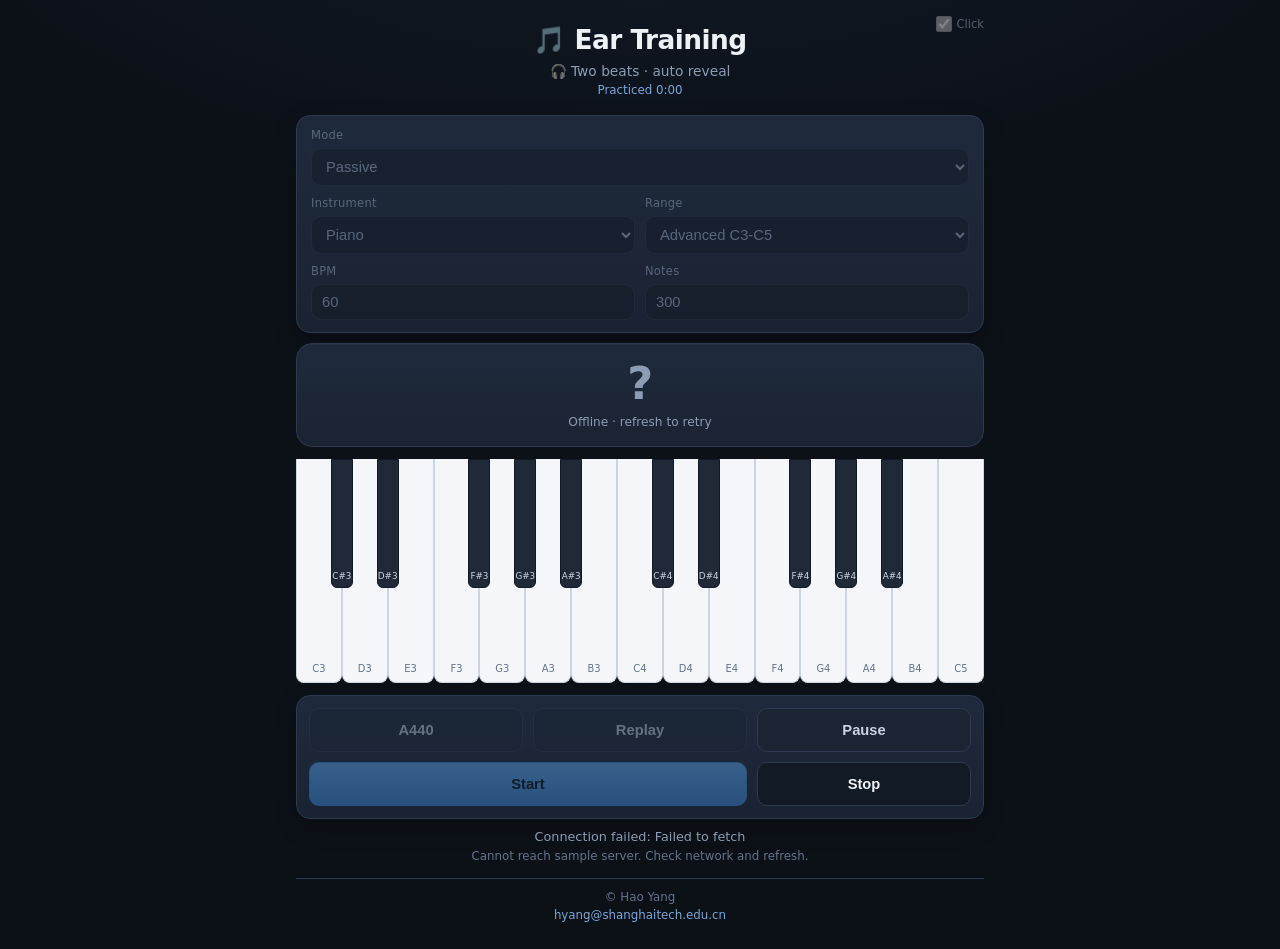
==== web/index.html @ 0d1a3cca "commit" ====
<!DOCTYPE html>
<html lang="en">
<head>
  <meta charset="UTF-8">
  <meta name="viewport" content="width=device-width, initial-scale=1, maximum-scale=1, minimum-scale=1, user-scalable=no, viewport-fit=cover">
  <meta name="apple-mobile-web-app-capable" content="yes">
  <meta name="mobile-web-app-capable" content="yes">
  <meta http-equiv="Cache-Control" content="no-cache, no-store, must-revalidate">
  <title>Ear Training</title>
  <!-- build: 2.1.4 -->
  <link rel="stylesheet" href="styles.css?v=2.1.4">
</head>
<body>
  <div class="app">
    <header class="header">
      <label class="metronome-toggle" title="Metronome">
        <input id="metronome" type="checkbox" checked>
        <span>Click</span>
      </label>
      <h1>🎵 Ear Training</h1>
      <p id="subtitle" class="subtitle">Two beats · auto reveal</p>
      <p class="practice-time"><a id="practiceTimeLink" class="practice-link" href="stats.html">Practiced 0:00</a></p>
    </header>

    <section class="controls">
      <div class="controls-panel">
        <div class="control-row control-row-single">
          <label class="field">
            <span class="field-label">Mode</span>
            <select id="mode">
              <option value="passive">Passive</option>
              <option value="interactive">Interactive</option>
              <option value="bass">Bass</option>
              <option value="intervals">Intervals</option>
              <option value="melody">Melody</option>
              <option value="chords">Chords</option>
            </select>
          </label>
        </div>

        <div id="chordOptionsRow" class="control-row control-row-single hidden">
          <label class="field">
            <span class="field-label">Chord set</span>
            <select id="chordSet">
              <option value="c-major-triads">C major triads</option>
              <option value="c-major-triads-inv">C major triads + inversions</option>
              <option value="a-minor-triads">A minor triads</option>
              <option value="a-minor-triads-inv">A minor triads + inversions</option>
              <option value="c-major-7ths">C major 7ths</option>
              <option value="c-major-7ths-inv">C major 7ths + inversions</option>
              <option value="progressions">Progressions</option>
            </select>
          </label>
        </div>

        <div id="intervalOptionsRow" class="control-row control-row-single hidden">
          <label class="field">
            <span class="field-label">Interval style</span>
            <select id="intervalStyle">
              <option value="random">Harmonic / melodic</option>
              <option value="harmonic">Harmonic</option>
              <option value="melodic">Melodic</option>
            </select>
          </label>
        </div>

        <div class="control-row">
          <label class="field">
            <span class="field-label">Instrument</span>
            <select id="instrument">
              <option value="piano">Piano</option>
              <option value="violin">Violin</option>
              <option value="guitar">Guitar</option>
              <option value="guzheng">Guzheng</option>
              <option value="erhu">Erhu</option>
              <option value="harp">Harp</option>
              <option value="saxophone">Saxophone</option>
            </select>
          </label>
          <label class="field">
            <span class="field-label">Range</span>
            <select id="level">
              <option value="beginner">Beginner C4-C5</option>
              <option value="regular">Regular G3-G4</option>
              <option value="advanced" selected>Advanced C3-C5</option>
            </select>
          </label>
        </div>

        <div class="control-row">
          <label class="field">
            <span class="field-label">BPM</span>
            <input id="bpm" type="number" min="40" max="120" value="60">
          </label>
          <label class="field">
            <span class="field-label">Notes</span>
            <input id="numNotes" type="number" min="5" max="500" value="300">
          </label>
        </div>
      </div>
    </section>

    <section id="playArea" class="play-area">
      <div class="display-area">
        <div class="display-panel">
          <div id="noteDisplay" class="note-display">?</div>
          <div id="detailDisplay" class="detail-display" hidden></div>
          <div id="progress" class="progress">Loading samples...</div>
        </div>
      </div>

      <div id="pianoWrap" class="keyboard-wrap">
        <div id="pianoKeyboard" class="piano-keyboard" aria-label="Piano keyboard"></div>
      </div>
      <div id="choicePadWrap" class="choice-pad-wrap choice-pad-box hidden">
        <div id="choicePad" class="chord-pad" aria-label="Answer choices"></div>
      </div>
    </section>

    <section class="transport">
      <button id="refABtn" class="btn tool" type="button" disabled>A440</button>
      <button id="replayBtn" class="btn tool" type="button" disabled>Replay</button>
      <button id="pauseBtn" class="btn tool" type="button" disabled>Pause</button>
      <button id="startBtn" class="btn primary" disabled>Start</button>
      <button id="stopBtn" class="btn" disabled>Stop</button>
      <button id="nextBtn" class="btn review-next hidden" type="button" disabled>Next →</button>
    </section>

    <p id="status" class="status"></p>
    <p id="help" class="help"></p>

    <footer class="footer">
      <p>© Hao Yang</p>
      <p><a href="mailto:hyang@shanghaitech.edu.cn">hyang@shanghaitech.edu.cn</a></p>
    </footer>
  </div>

  <script>
    window.EAR_TRAINING_CUSTOM_CDN = "https://ear-training-1314657814.cos.ap-hongkong.myqcloud.com";
  </script>
  <script src="app.js?v=2.1.4"></script>
  <script>
    if ("serviceWorker" in navigator) {
      window.addEventListener("load", () => {
        navigator.serviceWorker.register("sw.js?v=2.1.4").then((registration) => {
          registration.update();
        }).catch(() => {});
      });
    }
  </script>
</body>
</html>
---- web/styles.css ----
:root {
  --bg: #0c1017;
  --bg-soft: #121824;
  --panel: #1a2332;
  --panel-soft: #1e2a3c;
  --text: #eef2f7;
  --muted: #8b9cb3;
  --accent: #4da3ff;
  --accent-soft: rgba(77, 163, 255, 0.12);
  --accent-glow: rgba(77, 163, 255, 0.45);
  --white-key: #f4f6fa;
  --white-key-active: #ffe082;
  --black-key: #1f2937;
  --black-key-active: #ffb74d;
  --border: #2d3a4f;
  --success: #51cf66;
}

* {
  box-sizing: border-box;
}

html, body {
  margin: 0;
  min-height: 100%;
  background:
    radial-gradient(ellipse 120% 80% at 50% -20%, rgba(77, 163, 255, 0.08), transparent 55%),
    var(--bg);
  color: var(--text);
  font-family: "Segoe UI", system-ui, -apple-system, sans-serif;
  -webkit-tap-highlight-color: transparent;
  touch-action: manipulation;
  -webkit-text-size-adjust: 100%;
  text-size-adjust: 100%;
  overscroll-behavior: none;
}

.app {
  max-width: 720px;
  margin: 0 auto;
  padding: 16px 16px calc(24px + env(safe-area-inset-bottom));
}

.header {
  position: relative;
  text-align: center;
  margin-bottom: 14px;
  padding: 8px 0 4px;
}

.metronome-toggle {
  position: absolute;
  top: 0;
  right: 0;
  display: inline-flex;
  align-items: center;
  gap: 5px;
  font-size: 0.72rem;
  color: var(--muted);
  cursor: pointer;
  user-select: none;
}

.metronome-toggle input[type="checkbox"] {
  width: 16px;
  height: 16px;
  min-width: 16px;
  min-height: 16px;
  margin: 0;
  accent-color: var(--accent);
}

.header h1 {
  margin: 0;
  font-size: clamp(1.35rem, 5vw, 1.65rem);
  font-weight: 800;
  letter-spacing: -0.02em;
}

.subtitle {
  margin: 6px 0 0;
  color: var(--muted);
  font-size: 0.86rem;
  line-height: 1.35;
}

.practice-time {
  margin: 2px 0 0;
  color: #64748b;
  font-size: 0.74rem;
  font-variant-numeric: tabular-nums;
}

.practice-link {
  color: #7aa8d9;
  text-decoration: none;
}

.practice-link:hover,
.practice-link:focus {
  color: #9ec5ef;
  text-decoration: underline;
}

.daily-goal-text {
  margin: 2px 0 0;
  color: #7aa8d9;
  font-size: 0.72rem;
  font-variant-numeric: tabular-nums;
}

.practice-heatmap {
  display: grid;
  grid-template-columns: repeat(12, 1fr);
  gap: 3px;
  max-width: 220px;
  margin: 6px auto 0;
}

.stats-page .stats-heatmap {
  max-width: 100%;
  margin: 0;
}

.stats-panel {
  margin-bottom: 14px;
  padding: 12px;
  border: 1px solid var(--border);
  border-radius: 12px;
  background: var(--panel);
}

.stats-heading {
  margin: 0 0 8px;
  font-size: 0.92rem;
  font-weight: 700;
  color: var(--text);
}

.stats-hint {
  margin: 0 0 8px;
  font-size: 0.78rem;
  color: var(--muted);
}

.stats-hint[hidden] {
  display: none;
}

.chart-wrap {
  position: relative;
  max-width: 360px;
  margin: 0 auto;
}

.back-link {
  position: absolute;
  left: 0;
  top: 2px;
  color: #7aa8d9;
  font-size: 0.82rem;
  text-decoration: none;
}

.back-link:hover,
.back-link:focus {
  text-decoration: underline;
}

.weak-list {
  margin: 0;
  padding-left: 1.1em;
  color: var(--muted);
  font-size: 0.82rem;
  line-height: 1.5;
}

.weak-list li + li {
  margin-top: 4px;
}

.heatmap-cell {
  aspect-ratio: 1;
  border-radius: 2px;
  background: #1e293b;
  border: 1px solid #243042;
}

.heatmap-cell.level-1 { background: #1e3a5f; }
.heatmap-cell.level-2 { background: #2563eb; }
.heatmap-cell.level-3 { background: #3b82f6; }
.heatmap-cell.level-4 { background: #60a5fa; }

.hidden {
  display: none !important;
}

.controls {
  margin-bottom: 10px;
}

.controls-panel {
  display: flex;
  flex-direction: column;
  gap: 10px;
  padding: 12px 14px;
  border: 1px solid var(--border);
  border-radius: 14px;
  background: linear-gradient(180deg, var(--panel-soft), var(--panel));
  box-shadow: 0 8px 24px rgba(0, 0, 0, 0.18);
}

.control-row {
  display: grid;
  grid-template-columns: 1fr 1fr;
  gap: 10px;
}

.field {
  display: flex;
  flex-direction: column;
  gap: 6px;
  min-width: 0;
}

.field-label {
  font-size: 0.72rem;
  color: var(--muted);
  letter-spacing: 0.02em;
}

.control-row-single {
  grid-template-columns: 1fr;
}

.controls label.field {
  display: flex;
}

.control-wide {
  grid-column: 1 / -1;
}

.control-row label {
  min-width: 0;
}

.controls label {
  display: flex;
  flex-direction: column;
  gap: 6px;
  font-size: 0.78rem;
  color: var(--muted);
}

.control-checkbox {
  flex-direction: row;
  align-items: center;
  justify-content: space-between;
}

.control-checkbox input[type="checkbox"] {
  width: auto;
  min-width: 22px;
  min-height: 22px;
  margin: 0;
}

.control-wide.hidden {
  display: none;
}

.controls select,
.controls input:not([type="checkbox"]) {
  width: 100%;
  padding: 9px 10px;
  border-radius: 10px;
  border: 1px solid var(--border);
  background: #121a26;
  color: var(--text);
  font-size: 0.92rem;
}

.controls label:has(select:disabled),
.controls label:has(input:not([type="checkbox"]):disabled) {
  opacity: 0.55;
}

.controls select:disabled,
.controls input:not([type="checkbox"]):disabled {
  opacity: 1;
  color: var(--muted);
  background: #141c28;
  border-color: #243042;
  cursor: not-allowed;
  -webkit-text-fill-color: var(--muted);
}

.metronome-toggle:has(input:disabled) {
  opacity: 0.55;
  cursor: not-allowed;
  pointer-events: none;
}

.metronome-toggle input[type="checkbox"]:disabled {
  cursor: not-allowed;
}

.play-area {
  display: grid;
  grid-template-rows: auto minmax(0, 1fr);
  grid-template-areas: "display" "main";
  gap: 8px;
  min-height: 0;
  margin-bottom: 12px;
}

.play-area.mode-pad {
  height: auto;
  min-height: 0;
  grid-template-rows: minmax(108px, auto) auto;
}

.play-area.mode-dual {
  height: auto;
  min-height: 0;
  grid-template-rows: minmax(108px, auto) clamp(130px, 22vh, 180px) auto;
  grid-template-areas:
    "display"
    "piano"
    "pad";
}

.display-area {
  grid-area: display;
  flex: none;
  min-height: 0;
  z-index: 4;
}

#pianoWrap {
  grid-area: piano;
}

.choice-pad-wrap {
  grid-area: pad;
}

.play-area:not(.mode-dual) #pianoWrap {
  grid-area: main;
}

.play-area.mode-pad:not(.mode-dual) .choice-pad-wrap {
  grid-area: main;
}

.play-area.mode-pad:not(.mode-dual) #pianoWrap {
  display: none;
}

.display-panel {
  height: auto;
  min-height: 104px;
  max-height: none;
}

.note-display {
  font-size: clamp(1.6rem, 7vw, 2.8rem);
  font-weight: 800;
  line-height: 1.15;
  letter-spacing: -0.01em;
  transition: color 0.15s ease, transform 0.15s ease;
  word-break: break-word;
}

.detail-display {
  width: 100%;
  font-size: clamp(0.82rem, 3.2vw, 1rem);
  line-height: 1.35;
  color: #9ec5ef;
  font-weight: 600;
  word-break: break-word;
}

.detail-display[hidden] {
  display: none;
}

.display-panel {
  width: 100%;
  display: flex;
  flex-direction: column;
  align-items: center;
  justify-content: center;
  gap: 6px;
  background: linear-gradient(180deg, var(--panel-soft), var(--panel));
  border: 1px solid var(--border);
  border-radius: 16px;
  padding: 10px 14px 12px;
  text-align: center;
  box-shadow: inset 0 1px 0 rgba(255, 255, 255, 0.03);
}

.review-next {
  grid-column: 1 / -1;
  width: 100%;
  min-height: 44px;
  padding: 12px 14px;
  border-radius: 10px;
  border: 1px solid #3d8fe6;
  background: linear-gradient(180deg, rgba(94, 176, 255, 0.28), rgba(61, 143, 230, 0.18));
  color: #d9ebff;
  font-size: 0.92rem;
  font-weight: 700;
  cursor: pointer;
}

.review-next.hidden {
  display: none;
}

.review-next:not(:disabled):active {
  transform: scale(0.98);
}

.play-area.mode-dual .display-area {
  flex: none;
}

.play-area.mode-dual #pianoWrap {
  min-height: clamp(130px, 22vh, 180px);
  height: clamp(130px, 22vh, 180px);
  max-height: none;
}

.play-area.mode-dual .choice-pad-wrap {
  flex: none;
  min-height: 0;
}

.choice-pad-box {
  border: 1px solid var(--border);
  border-radius: 14px;
  background: linear-gradient(180deg, var(--panel-soft), var(--panel));
  padding: 8px;
  box-shadow: inset 0 1px 0 rgba(255, 255, 255, 0.03);
}

.choice-pad-box .chord-pad {
  max-height: calc(3 * 44px + 2 * 8px);
  flex: none;
}

.choice-pad-box .chord-pad.progression-pad {
  max-height: calc(3 * 48px + 2 * 8px);
}

.choice-pad-box .chord-pad.interval-pad {
  max-height: calc(4 * 48px + 3 * 8px);
}

.choice-pad-wrap {
  min-height: 0;
  overflow: hidden;
  display: flex;
  flex-direction: column;
}

.choice-pad-wrap .chord-pad {
  flex: 1 1 auto;
  min-height: 0;
  overflow-y: auto;
  overscroll-behavior: contain;
  -webkit-overflow-scrolling: touch;
  padding: 4px 2px 10px;
  touch-action: pan-y;
}

.choice-pad-wrap .chord-pad::-webkit-scrollbar {
  width: 5px;
}

.choice-pad-wrap .chord-pad::-webkit-scrollbar-thumb {
  background: rgba(100, 116, 139, 0.55);
  border-radius: 999px;
}

.play-area:not(.mode-pad) {
  height: clamp(280px, 38vh, 340px);
  grid-template-rows: minmax(108px, auto) minmax(0, 1fr);
}

.play-area:not(.mode-pad) #pianoWrap {
  min-height: clamp(110px, 16vh, 140px);
}

.note-display.question {
  color: var(--muted);
}

.note-display.answer {
  transform: scale(1.04);
}

.note-display.correct,
.note-display.wrong {
  transform: scale(1.04);
}

.note-display.correct .result-mark {
  color: #51cf66;
  margin-right: 0.2em;
}

.note-display.wrong .result-mark {
  color: #ff6b6b;
  margin-right: 0.2em;
}

.note-display.correct .result-label,
.note-display.wrong .result-label {
  color: var(--accent);
}

/* Passive answer rainbow colors */
.note-display.rainbow-pc-0 { color: #ff6b6b; }
.note-display.rainbow-pc-2 { color: #ffa94d; }
.note-display.rainbow-pc-4 { color: #ffd43b; }
.note-display.rainbow-pc-5 { color: #69db7c; }
.note-display.rainbow-pc-7 { color: #38d9a9; }
.note-display.rainbow-pc-9 { color: #4dabf7; }
.note-display.rainbow-pc-11 { color: #b197fc; }

.note-display.tap {
  color: var(--accent);
}

.progress {
  flex: 0 0 auto;
  width: 100%;
  text-align: center;
  color: var(--muted);
  font-size: 0.76rem;
  line-height: 1.2;
}

.keyboard-wrap {
  flex: 6 1 0;
  min-height: 0;
  overflow-x: auto;
  overflow-y: hidden;
  -webkit-overflow-scrolling: touch;
  touch-action: pan-x pan-y;
}

.piano-keyboard {
  position: relative;
  display: flex;
  width: 100%;
  min-width: 100%;
  height: 100%;
  user-select: none;
  touch-action: pan-x pan-y;
}

.key {
  position: relative;
  border-radius: 0 0 8px 8px;
  transition: background 0.12s ease, box-shadow 0.12s ease;
}

.key.white {
  flex: 1 1 0;
  min-width: 0;
  background: var(--white-key);
  border: 1px solid #cbd5e1;
  border-top: none;
}

.key.black {
  position: absolute;
  top: 0;
  height: 58%;
  transform: translateX(-50%);
  background: var(--black-key);
  border: 1px solid #111827;
  border-radius: 0 0 6px 6px;
  z-index: 2;
  min-width: 10px;
  max-width: 22px;
}

.key.white.active {
  background: var(--white-key-active);
  box-shadow: inset 0 -6px 0 var(--accent-glow), 0 0 18px var(--accent-glow);
}

.key.black.active {
  background: var(--black-key-active);
  box-shadow: 0 0 16px var(--accent-glow);
}

.piano-keyboard.interactive .key.pressable {
  cursor: pointer;
  touch-action: pan-x pan-y;
}

.piano-keyboard.interactive .key.pressable:active {
  filter: none;
}

.chord-pad {
  display: grid;
  grid-template-columns: repeat(3, minmax(0, 1fr));
  gap: 8px;
  width: 100%;
  align-content: start;
}

.chord-pad.interval-pad,
.chord-pad.chord-pad-grid {
  grid-template-columns: repeat(3, minmax(0, 1fr));
}

.chord-pad.progression-pad {
  grid-template-columns: repeat(2, minmax(0, 1fr));
  gap: 8px;
}

.chord-btn {
  min-height: 42px;
  padding: 9px 8px;
  border-radius: 12px;
  border: 1px solid var(--border);
  background: linear-gradient(180deg, #1f2a3b, #182030);
  color: var(--text);
  font-size: 0.92rem;
  font-weight: 700;
  letter-spacing: 0.01em;
  line-height: 1.15;
  transition: background 0.12s ease, border-color 0.12s ease, transform 0.1s ease;
}

.chord-pad.interval-pad .chord-btn {
  min-height: 48px;
  padding: 10px 6px;
  font-size: 0.92rem;
  border-radius: 12px;
}

.chord-pad.progression-pad .chord-btn {
  min-height: 48px;
  padding: 10px 10px;
  font-size: 0.8rem;
  font-weight: 600;
  text-align: left;
}

.chord-pad:not(.interactive) .chord-btn:not(:disabled) {
  cursor: pointer;
}

.chord-pad:not(.interactive) .chord-btn:not(:disabled):hover,
.chord-pad.interactive .chord-btn:hover {
  border-color: rgba(77, 163, 255, 0.45);
  background: linear-gradient(180deg, #243247, #1b2838);
}

.chord-pad:not(.interactive) .chord-btn:not(:disabled):active,
.chord-pad.interactive .chord-btn:active {
  transform: scale(0.98);
}

.chord-pad.interactive .chord-btn.is-session:not(:disabled) {
  cursor: pointer;
  touch-action: manipulation;
}

.chord-pad.interactive .chord-btn.is-session:not(:disabled):active {
  background: #243247;
}

.chord-btn.correct {
  background: #86efac !important;
  border-color: #4ade80;
  color: #052e16;
}

.chord-btn.wrong {
  background: #fca5a5 !important;
  border-color: #f87171;
  color: #450a0a;
}

.chord-btn.reveal {
  background: var(--white-key-active) !important;
  border-color: #3d8fe6;
  color: #041018;
  box-shadow: inset 0 -4px 0 var(--accent-glow), 0 0 14px var(--accent-glow);
}

.key.correct {
  background: #86efac !important;
  box-shadow: inset 0 -6px 0 rgba(74, 222, 128, 0.55), 0 0 18px rgba(74, 222, 128, 0.45) !important;
}

.key.wrong {
  background: #fca5a5 !important;
  box-shadow: inset 0 -6px 0 rgba(248, 113, 113, 0.55), 0 0 18px rgba(248, 113, 113, 0.45) !important;
}

.key.reveal {
  background: var(--white-key-active) !important;
  box-shadow: inset 0 -6px 0 var(--accent-glow), 0 0 18px var(--accent-glow) !important;
}

.key.black.correct {
  background: #4ade80 !important;
}

.key.black.wrong {
  background: #ef4444 !important;
}

.key.black.reveal {
  background: var(--black-key-active) !important;
}

.key-label {
  position: absolute;
  left: 50%;
  bottom: 8px;
  transform: translateX(-50%);
  font-size: 0.62rem;
  color: #64748b;
  pointer-events: none;
}

.key.black .key-label {
  color: #cbd5e1;
  bottom: 6px;
  font-size: 0.55rem;
}

.transport {
  display: grid;
  grid-template-columns: repeat(3, minmax(0, 1fr));
  gap: 10px;
  padding: 12px;
  margin-bottom: 10px;
  border: 1px solid var(--border);
  border-radius: 14px;
  background: linear-gradient(180deg, var(--panel-soft), var(--panel));
  box-shadow: 0 8px 24px rgba(0, 0, 0, 0.16);
}

.transport .btn {
  width: 100%;
  min-height: 44px;
}

#startBtn {
  grid-column: 1 / span 2;
}

.btn {
  padding: 12px 14px;
  border-radius: 10px;
  border: 1px solid var(--border);
  background: #121a26;
  color: var(--text);
  font-size: 0.92rem;
  font-weight: 600;
}

.btn.tool {
  background: #1a2433;
  border-color: #2d3a4f;
  color: #c9d4e3;
}

.btn.tool:not(:disabled):active {
  background: #243247;
}

.btn.primary {
  background: linear-gradient(180deg, #5eb0ff, #3d8fe6);
  border-color: #3d8fe6;
  color: #041018;
}

.btn:disabled {
  opacity: 0.42;
}

.status {
  margin: 8px 0 0;
  text-align: center;
  color: var(--muted);
  font-size: 0.8rem;
  min-height: 1.1em;
}

.help {
  margin: 4px 0 0;
  text-align: center;
  color: #64748b;
  font-size: 0.74rem;
  line-height: 1.4;
}

.footer {
  margin-top: 14px;
  padding-top: 10px;
  border-top: 1px solid var(--border);
  text-align: center;
  color: #64748b;
  font-size: 0.74rem;
  line-height: 1.5;
}

.footer p {
  margin: 0;
}

.footer a {
  color: #7aa8d9;
  text-decoration: none;
}

.footer a:hover {
  text-decoration: underline;
}

@media (max-width: 520px) {
  .controls-panel {
    padding: 10px 12px;
    gap: 8px;
  }

  .control-row {
    gap: 8px;
  }

  .play-area:not(.mode-pad) {
    height: clamp(260px, 36vh, 320px);
  }

  .play-area.mode-pad,
  .play-area.mode-dual {
    height: auto;
  }
}

@media (min-width: 521px) {
  .chord-pad.progression-pad {
    grid-template-columns: repeat(3, minmax(0, 1fr));
  }
}
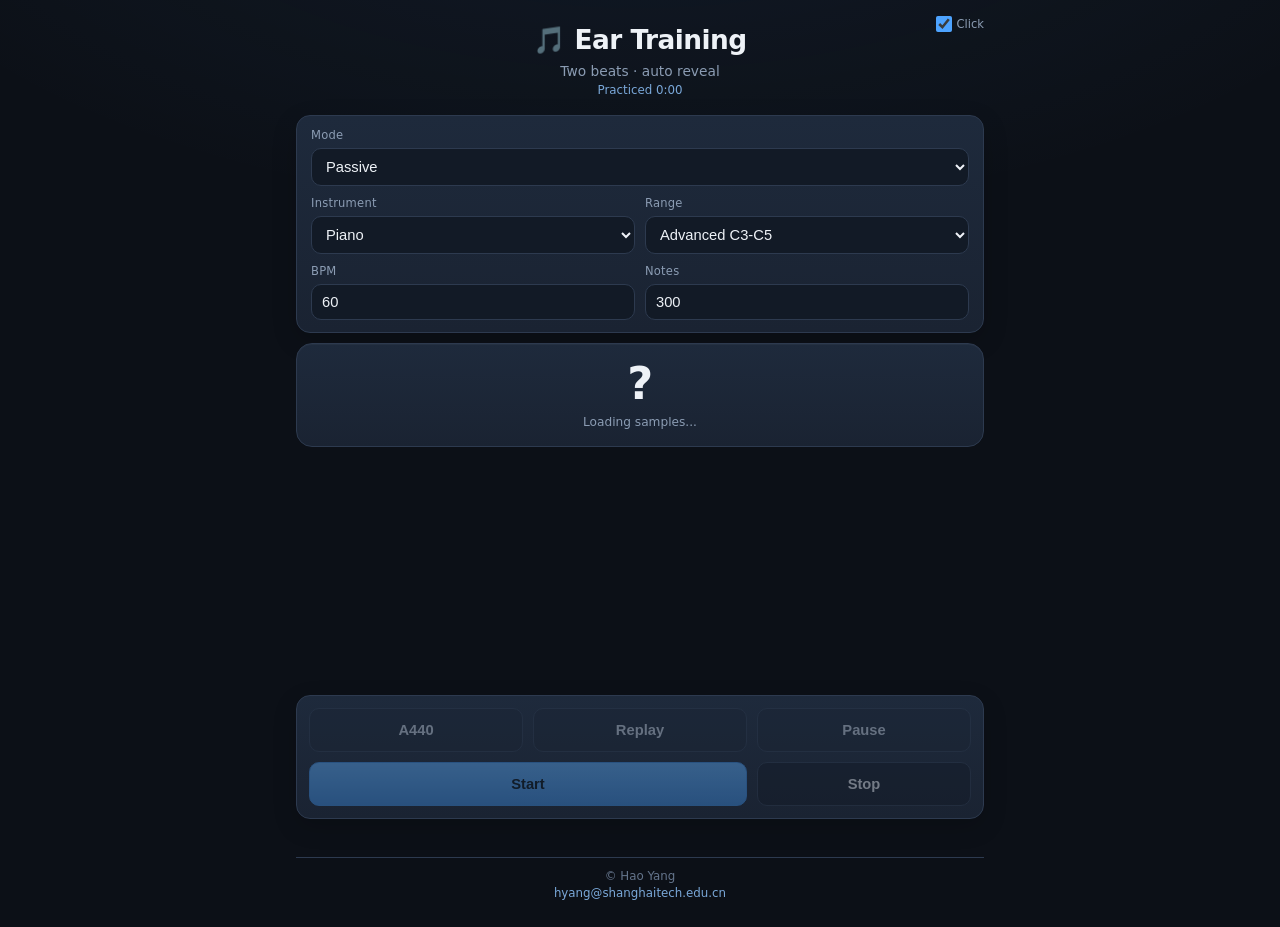
==== commit c1a1dae3: "commit" ====
--- a/web/index.html
+++ b/web/index.html
@@ -7,8 +7,8 @@
   <meta name="mobile-web-app-capable" content="yes">
   <meta http-equiv="Cache-Control" content="no-cache, no-store, must-revalidate">
   <title>Ear Training</title>
-  <!-- build: 2.1.4 -->
-  <link rel="stylesheet" href="styles.css?v=2.1.4">
+  <!-- build: 2.1.5 -->
+  <link rel="stylesheet" href="styles.css?v=2.1.5">
 </head>
 <body>
   <div class="app">
@@ -123,7 +123,7 @@
       <button id="pauseBtn" class="btn tool" type="button" disabled>Pause</button>
       <button id="startBtn" class="btn primary" disabled>Start</button>
       <button id="stopBtn" class="btn" disabled>Stop</button>
-      <button id="nextBtn" class="btn review-next hidden" type="button" disabled>Next →</button>
+      <button id="nextBtn" class="btn review-next hidden" type="button" disabled>Next �?/button>
     </section>
 
     <p id="status" class="status"></p>
@@ -138,11 +138,12 @@
   <script>
     window.EAR_TRAINING_CUSTOM_CDN = "https://ear-training-1314657814.cos.ap-hongkong.myqcloud.com";
   </script>
-  <script src="app.js?v=2.1.4"></script>
+  <script src="stats-storage.js?v=2.1.5"></script>
+  <script src="app.js?v=2.1.5"></script>
   <script>
     if ("serviceWorker" in navigator) {
       window.addEventListener("load", () => {
-        navigator.serviceWorker.register("sw.js?v=2.1.4").then((registration) => {
+        navigator.serviceWorker.register("sw.js?v=2.1.5").then((registration) => {
           registration.update();
         }).catch(() => {});
       });
--- a/web/styles.css
+++ b/web/styles.css
@@ -179,6 +179,18 @@
   margin-top: 4px;
 }
 
+.mode-overview-list {
+  margin: 0;
+  padding-left: 1.1em;
+  color: var(--text);
+  font-size: 0.84rem;
+  line-height: 1.6;
+}
+
+.mode-overview-list li + li {
+  margin-top: 4px;
+}
+
 .heatmap-cell {
   aspect-ratio: 1;
   border-radius: 2px;
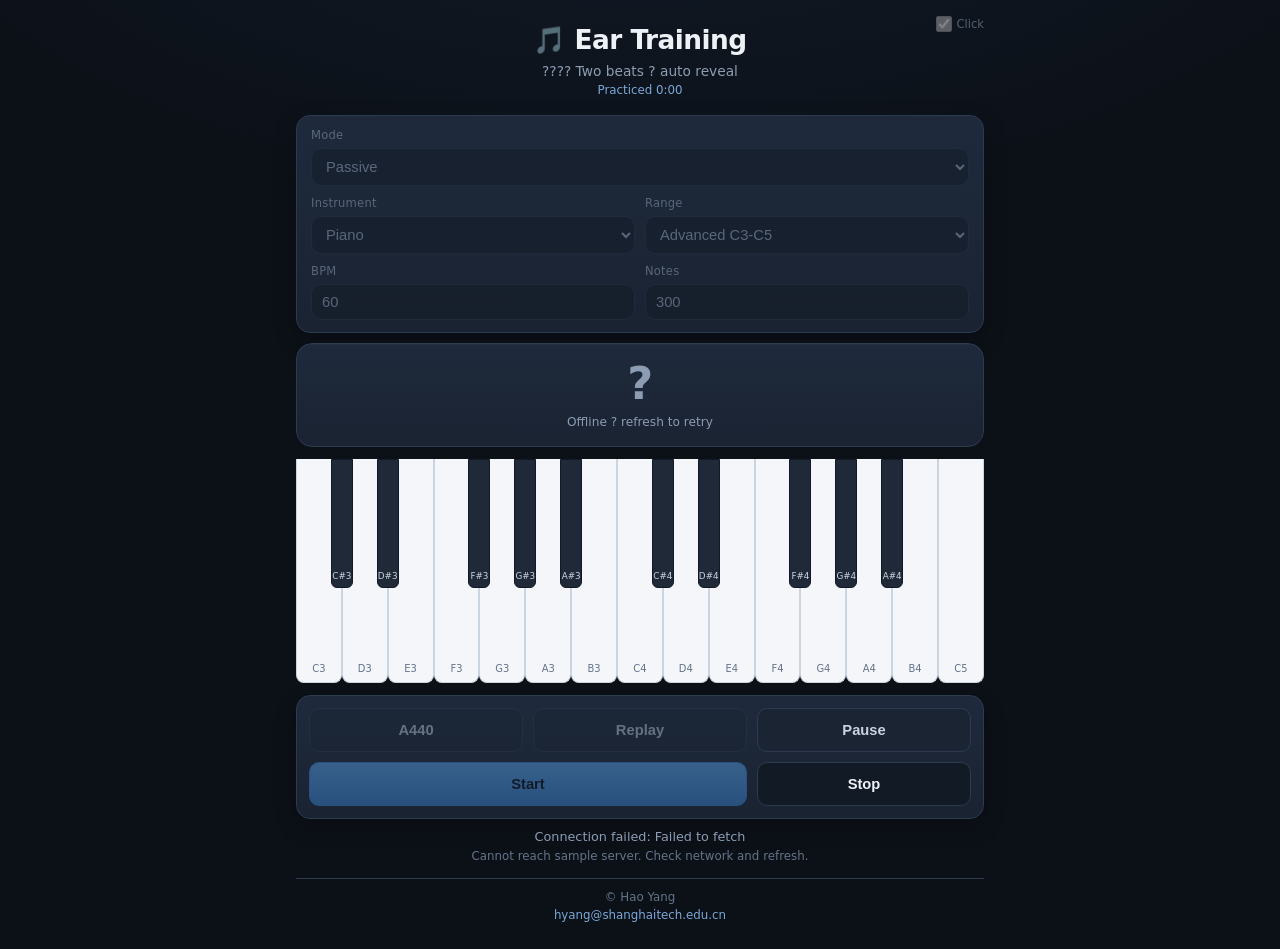
==== commit 23efabc5: "Fix broken app.js syntax and use Python for UTF-8-safe version sync (v2.1.6). Co-authored-by: Cursor" ====
--- a/web/index.html
+++ b/web/index.html
@@ -7,8 +7,8 @@
   <meta name="mobile-web-app-capable" content="yes">
   <meta http-equiv="Cache-Control" content="no-cache, no-store, must-revalidate">
   <title>Ear Training</title>
-  <!-- build: 2.1.5 -->
-  <link rel="stylesheet" href="styles.css?v=2.1.5">
+  <!-- build: 2.1.6 -->
+  <link rel="stylesheet" href="styles.css?v=2.1.6">
 </head>
 <body>
   <div class="app">
@@ -123,7 +123,7 @@
       <button id="pauseBtn" class="btn tool" type="button" disabled>Pause</button>
       <button id="startBtn" class="btn primary" disabled>Start</button>
       <button id="stopBtn" class="btn" disabled>Stop</button>
-      <button id="nextBtn" class="btn review-next hidden" type="button" disabled>Next �?/button>
+      <button id="nextBtn" class="btn review-next hidden" type="button" disabled>Next →</button>
     </section>
 
     <p id="status" class="status"></p>
@@ -138,12 +138,12 @@
   <script>
     window.EAR_TRAINING_CUSTOM_CDN = "https://ear-training-1314657814.cos.ap-hongkong.myqcloud.com";
   </script>
-  <script src="stats-storage.js?v=2.1.5"></script>
-  <script src="app.js?v=2.1.5"></script>
+  <script src="stats-storage.js?v=2.1.6"></script>
+  <script src="app.js?v=2.1.6"></script>
   <script>
     if ("serviceWorker" in navigator) {
       window.addEventListener("load", () => {
-        navigator.serviceWorker.register("sw.js?v=2.1.5").then((registration) => {
+        navigator.serviceWorker.register("sw.js?v=2.1.6").then((registration) => {
           registration.update();
         }).catch(() => {});
       });
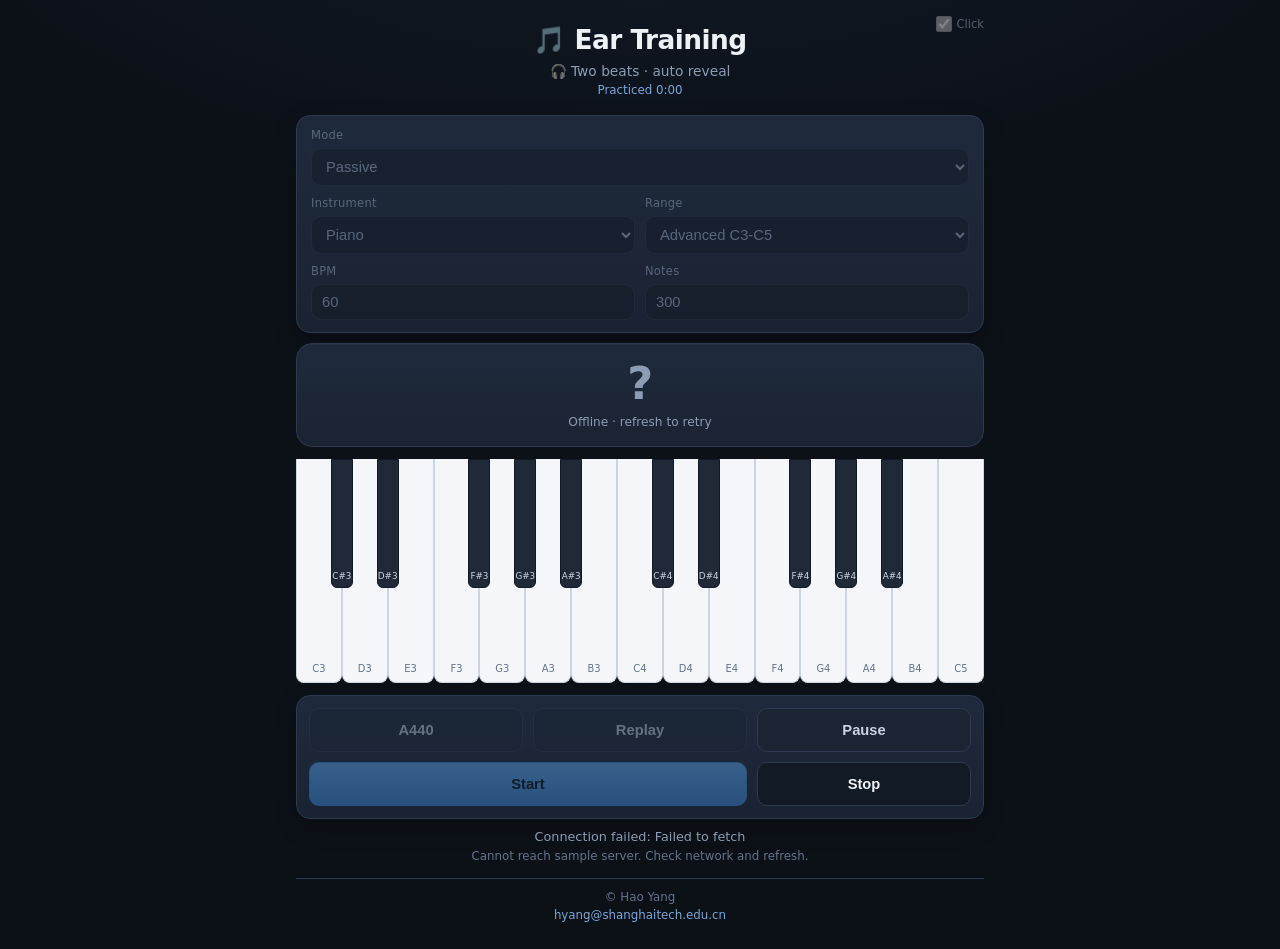
==== commit b2bad16f: "Restore UTF-8 UI strings and emoji labels in app.js (v2.1.7). Co-authored-by: Cursor <cursoragent@cu" ====
--- a/web/index.html
+++ b/web/index.html
@@ -7,8 +7,8 @@
   <meta name="mobile-web-app-capable" content="yes">
   <meta http-equiv="Cache-Control" content="no-cache, no-store, must-revalidate">
   <title>Ear Training</title>
-  <!-- build: 2.1.6 -->
-  <link rel="stylesheet" href="styles.css?v=2.1.6">
+  <!-- build: 2.1.7 -->
+  <link rel="stylesheet" href="styles.css?v=2.1.7">
 </head>
 <body>
   <div class="app">
@@ -138,12 +138,12 @@
   <script>
     window.EAR_TRAINING_CUSTOM_CDN = "https://ear-training-1314657814.cos.ap-hongkong.myqcloud.com";
   </script>
-  <script src="stats-storage.js?v=2.1.6"></script>
-  <script src="app.js?v=2.1.6"></script>
+  <script src="stats-storage.js?v=2.1.7"></script>
+  <script src="app.js?v=2.1.7"></script>
   <script>
     if ("serviceWorker" in navigator) {
       window.addEventListener("load", () => {
-        navigator.serviceWorker.register("sw.js?v=2.1.6").then((registration) => {
+        navigator.serviceWorker.register("sw.js?v=2.1.7").then((registration) => {
           registration.update();
         }).catch(() => {});
       });
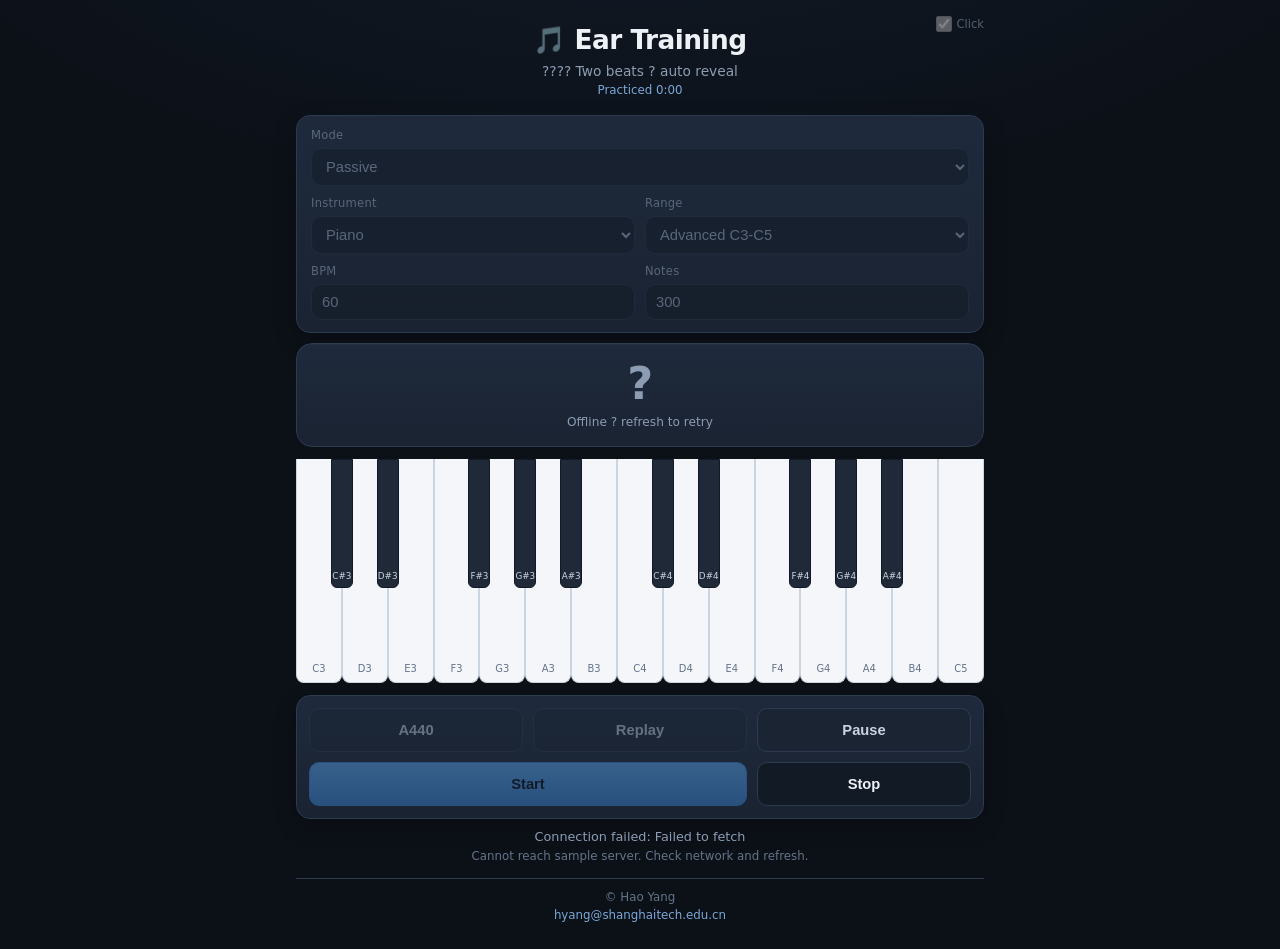
==== commit 465158b0: "Fix no audio after pause/resume by suspending AudioContext instead of canceling scheduled voices (v2" ====
--- a/web/index.html
+++ b/web/index.html
@@ -7,8 +7,8 @@
   <meta name="mobile-web-app-capable" content="yes">
   <meta http-equiv="Cache-Control" content="no-cache, no-store, must-revalidate">
   <title>Ear Training</title>
-  <!-- build: 2.1.7 -->
-  <link rel="stylesheet" href="styles.css?v=2.1.7">
+  <!-- build: 2.1.8 -->
+  <link rel="stylesheet" href="styles.css?v=2.1.8">
 </head>
 <body>
   <div class="app">
@@ -138,12 +138,12 @@
   <script>
     window.EAR_TRAINING_CUSTOM_CDN = "https://ear-training-1314657814.cos.ap-hongkong.myqcloud.com";
   </script>
-  <script src="stats-storage.js?v=2.1.7"></script>
-  <script src="app.js?v=2.1.7"></script>
+  <script src="stats-storage.js?v=2.1.8"></script>
+  <script src="app.js?v=2.1.8"></script>
   <script>
     if ("serviceWorker" in navigator) {
       window.addEventListener("load", () => {
-        navigator.serviceWorker.register("sw.js?v=2.1.7").then((registration) => {
+        navigator.serviceWorker.register("sw.js?v=2.1.8").then((registration) => {
           registration.update();
         }).catch(() => {});
       });
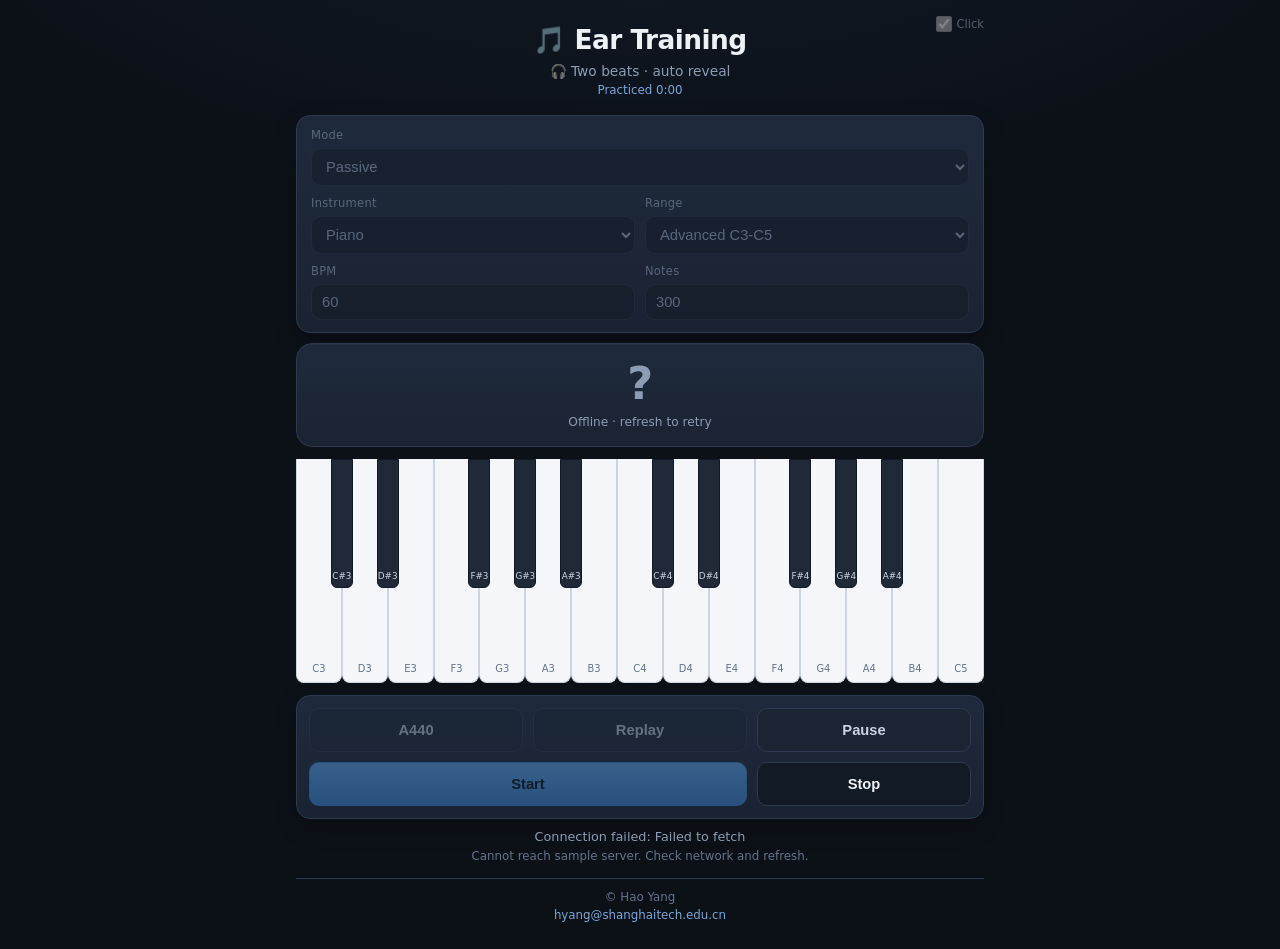
==== commit 627b56c3: "Restore UTF-8 UI strings and fix pause with audio-clock scheduling (v2.1.9). Co-authored-by: Cursor " ====
--- a/web/index.html
+++ b/web/index.html
@@ -7,8 +7,8 @@
   <meta name="mobile-web-app-capable" content="yes">
   <meta http-equiv="Cache-Control" content="no-cache, no-store, must-revalidate">
   <title>Ear Training</title>
-  <!-- build: 2.1.8 -->
-  <link rel="stylesheet" href="styles.css?v=2.1.8">
+  <!-- build: 2.1.9 -->
+  <link rel="stylesheet" href="styles.css?v=2.1.9">
 </head>
 <body>
   <div class="app">
@@ -138,12 +138,12 @@
   <script>
     window.EAR_TRAINING_CUSTOM_CDN = "https://ear-training-1314657814.cos.ap-hongkong.myqcloud.com";
   </script>
-  <script src="stats-storage.js?v=2.1.8"></script>
-  <script src="app.js?v=2.1.8"></script>
+  <script src="stats-storage.js?v=2.1.9"></script>
+  <script src="app.js?v=2.1.9"></script>
   <script>
     if ("serviceWorker" in navigator) {
       window.addEventListener("load", () => {
-        navigator.serviceWorker.register("sw.js?v=2.1.8").then((registration) => {
+        navigator.serviceWorker.register("sw.js?v=2.1.9").then((registration) => {
           registration.update();
         }).catch(() => {});
       });
